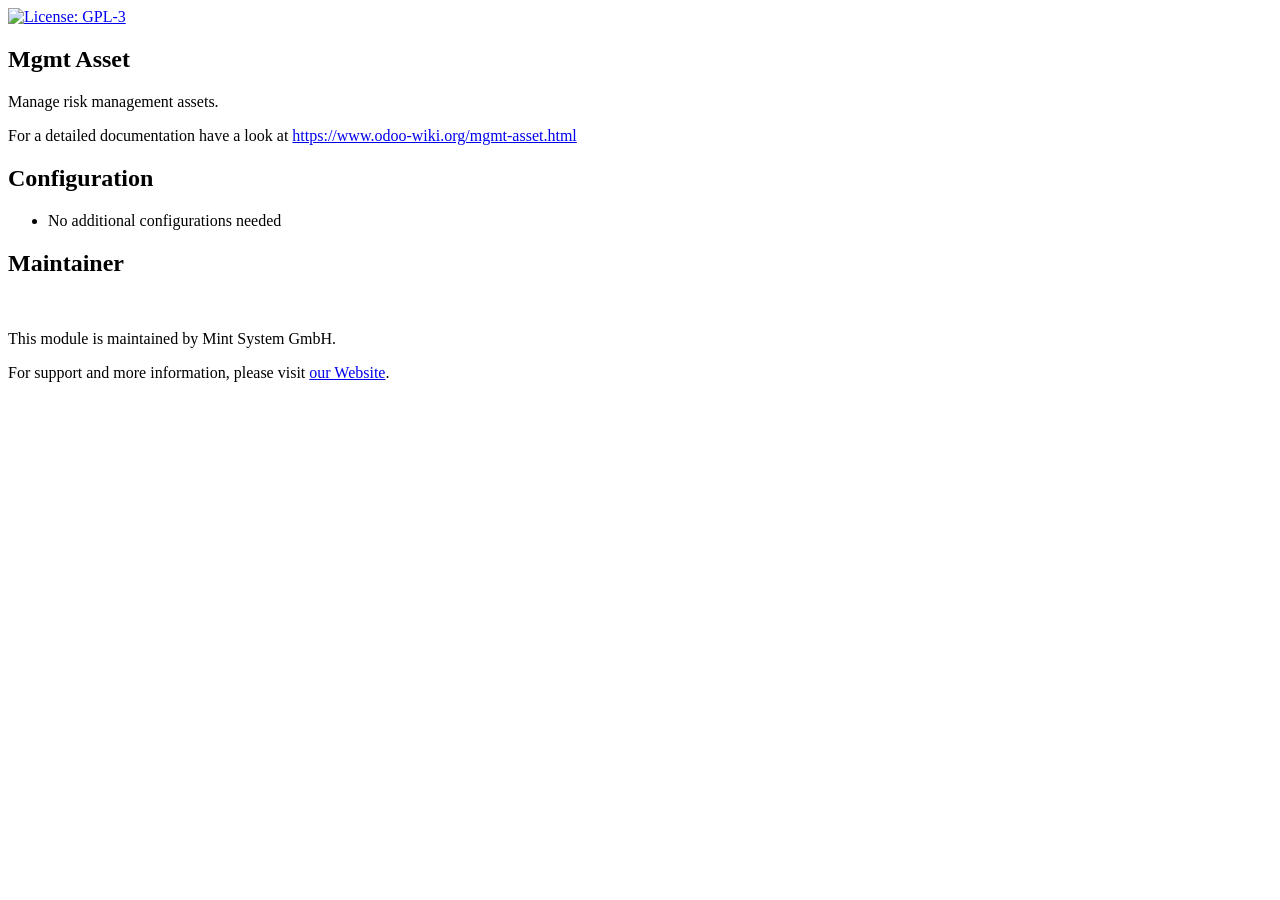
==== mgmt_asset/static/description/index.html @ a3a16593 "feat: init branch 17.0" ====
<!DOCTYPE html>
<html>
<head>
    <meta charset="utf-8" />
</head>
<body><a href="http://www.gnu.org/licenses/gpl-3.0-standalone.html">
        <img alt="License: GPL-3" src="https://img.shields.io/badge/licence-GPL--3-blue.svg" />
    </a>
    <section id="mgmt-asset">
        <h1>Mgmt Asset</h1>
        <p>Manage risk management assets.</p>
        <p>For a detailed documentation have a look at <a href="https://www.odoo-wiki.org/mgmt-asset.html">https://www.odoo-wiki.org/mgmt-asset.html</a></p>
        <section id="configuration">
            <h2>Configuration</h2>
            <ul>
                <li>No additional configurations needed</li>
            </ul>
        </section>
        <section id="maintainer">
            <h2>Maintainer</h2>
        <a href="https://www.mint-system.ch">
                <img src="https://raw.githubusercontent.com/Mint-System/Wiki/master/assets/mint-system-logo.png" alt="" />
            </a>
            <p>This module is maintained by Mint System GmbH.</p>
            <p>For support and more information, please visit <a href="https://www.mint-system.ch">our Website</a>.</p>
        </section>
    </section>
</body>
</html>
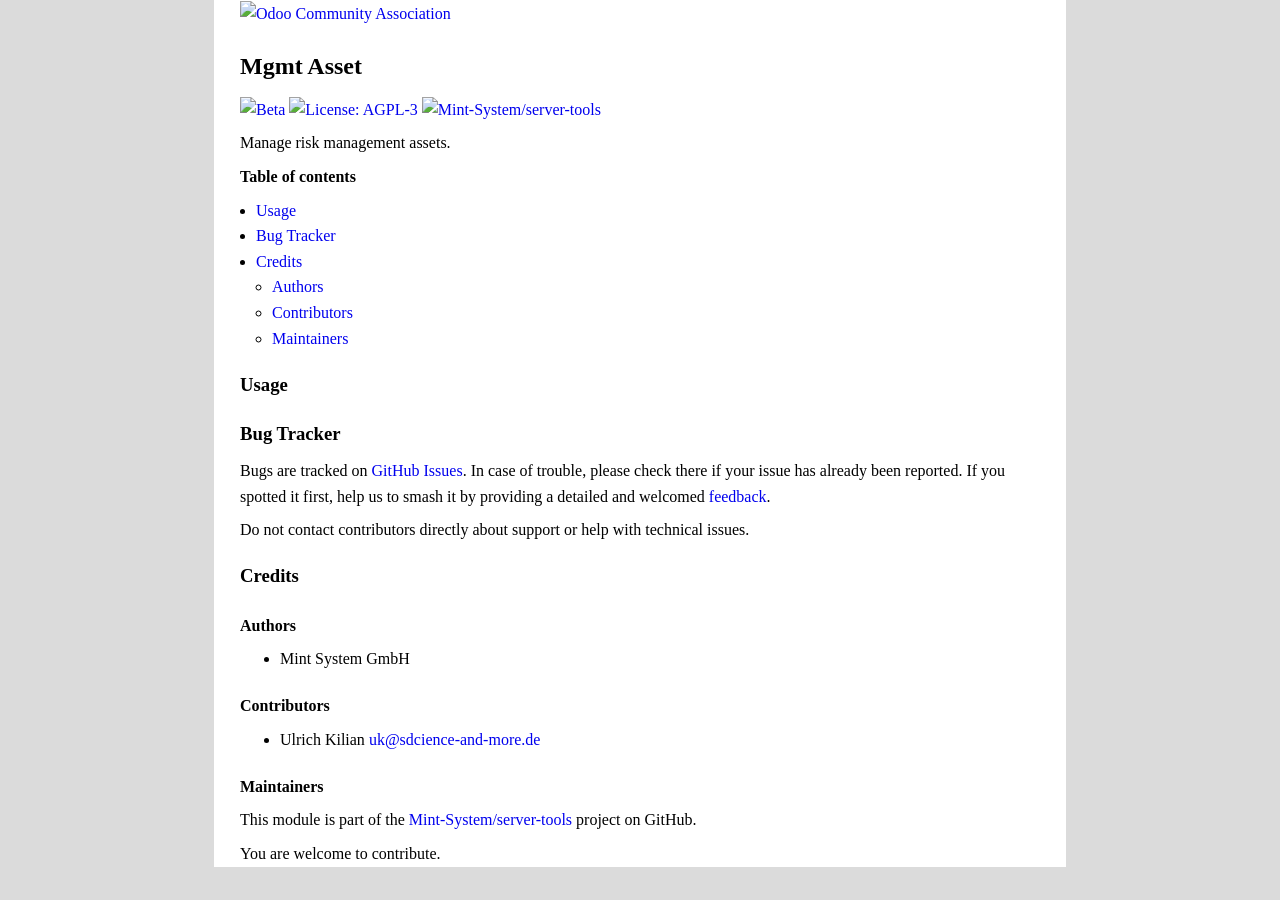
==== commit 7a41b831: "chore: update README and documentation for all modules" ====
--- a/mgmt_asset/static/description/index.html
+++ b/mgmt_asset/static/description/index.html
@@ -1,29 +1,686 @@
 <!DOCTYPE html>
-<html>
+<html xmlns="http://www.w3.org/1999/xhtml" xml:lang="en" lang="en">
 <head>
-    <meta charset="utf-8" />
+<meta charset="utf-8" />
+<meta name="generator" content="Docutils 0.22.4: https://docutils.sourceforge.io/" />
+<meta name="viewport" content="width=device-width, initial-scale=1" />
+<title>README.rst</title>
+<style type="text/css">
+
+/* Minimal style sheet for the HTML output of Docutils.                    */
+/*                                                                         */
+/* :Author: Günter Milde, based on html4css1.css by David Goodger          */
+/* :Id: $Id: minimal.css 10018 2025-03-06 16:19:15Z milde $                                                               */
+/* :Copyright: © 2015, 2021 Günter Milde.                                  */
+/* :License: Released under the terms of the `2-Clause BSD license`_,      */
+/*    in short:                                                            */
+/*                                                                         */
+/*    Copying and distribution of this file, with or without modification, */
+/*    are permitted in any medium without royalty provided the copyright   */
+/*    notice and this notice are preserved.                                */
+/*                                                                         */
+/*    This file is offered as-is, without any warranty.                    */
+/*                                                                         */
+/* .. _2-Clause BSD license: http://www.spdx.org/licenses/BSD-2-Clause     */
+
+/* This CSS3 stylesheet defines rules for Docutils elements without        */
+/* HTML equivalent. It is required to make the document semantics visible. */
+/*                                                                         */
+/* .. _validates: http://jigsaw.w3.org/css-validator/validator$link        */
+
+/* titles */
+p.topic-title,
+p.admonition-title,
+p.system-message-title {
+  font-weight: bold;
+}
+p.sidebar-title,
+p.rubric {
+  font-weight: bold;
+  font-size: larger;
+}
+p.rubric {
+  color: maroon;
+}
+p.subtitle,
+p.section-subtitle,
+p.sidebar-subtitle {
+  font-weight: bold;
+  margin-top: -0.5em;
+}
+h1 + p.subtitle {
+  font-size: 1.6em;
+}
+a.toc-backref {
+  color: inherit;
+  text-decoration: none;
+}
+
+/* Warnings, Errors */
+.system-messages h2,
+.system-message-title,
+pre.problematic,
+span.problematic {
+  color: red;
+}
+
+/* Inline Literals */
+.docutils.literal {
+  font-family: monospace;
+  white-space: pre-wrap;
+}
+/* do not wrap at hyphens and similar: */
+.literal > span.pre { white-space: nowrap; }
+
+/* keep line-breaks (\n) visible */
+.pre-wrap { white-space: pre-wrap; }
+
+/* Lists */
+
+/* compact and simple lists: no margin between items */
+.simple  li, .simple  ul, .simple  ol, .simple  > li p,
+.compact li, .compact ul, .compact ol, .compact > li p,
+dl.simple  > dd, dl.compact > dd, dl.docinfo > dd {
+  margin-top: 0;
+  margin-bottom: 0;
+}
+/* Nested Paragraphs */
+p:first-child { margin-top: 0; }
+p:last-child { margin-bottom: 0; }
+details > p:last-child { margin-bottom: 1em; }
+
+/* Table of Contents */
+.contents ul.auto-toc { /* section numbers present */
+  list-style-type: none;
+}
+
+/* Enumerated Lists */
+ol.arabic     { list-style: decimal }
+ol.loweralpha { list-style: lower-alpha }
+ol.upperalpha { list-style: upper-alpha }
+ol.lowerroman { list-style: lower-roman }
+ol.upperroman { list-style: upper-roman }
+
+/* Definition Lists and Derivatives */
+dt .classifier { font-style: italic }
+dt .classifier:before {
+  font-style: normal;
+  margin: 0.5em;
+  content: ":";
+}
+/* Field Lists and similar */
+/* bold field name, content starts on the same line */
+dl.field-list,
+dl.option-list,
+dl.docinfo {
+  display: flow-root;
+}
+dl.field-list > dt,
+dl.option-list > dt,
+dl.docinfo > dt {
+  font-weight: bold;
+  clear: left;
+  float: left;
+  margin: 0;
+  padding: 0;
+  padding-right: 0.25em;
+}
+/* Offset for field content (corresponds to the --field-name-limit option) */
+dl.field-list > dd,
+dl.option-list > dd,
+dl.docinfo > dd {
+  margin-left:  9em; /* ca. 14 chars in the test examples, fit all Docinfo fields */
+}
+/* start nested lists on new line */
+dd > dl:first-child,
+dd > ul:first-child,
+dd > ol:first-child {
+  clear: left;
+}
+/* start field-body on a new line after long field names */
+dl.field-list > dd > *:first-child,
+dl.option-list > dd > *:first-child
+{
+  display: inline-block;
+  width: 100%;
+  margin: 0;
+}
+
+/* Bibliographic Fields (docinfo) */
+dl.docinfo pre.address {
+  font: inherit;
+  margin: 0;
+}
+dl.docinfo > dd.authors > p { margin: 0; }
+
+/* Option Lists */
+dl.option-list > dt { font-weight: normal; }
+span.option { white-space: nowrap; }
+
+/* Footnotes and Citations  */
+
+.footnote, .citation { margin: 1em 0; } /* default paragraph skip (Firefox) */
+/* hanging indent */
+.citation { padding-left: 2em; }
+.footnote { padding-left: 1.7em; }
+.footnote.superscript { padding-left: 1.0em; }
+.citation > .label { margin-left: -2em; }
+.footnote > .label { margin-left: -1.7em; }
+.footnote.superscript > .label { margin-left: -1.0em; }
+
+.footnote > .label + *,
+.citation > .label + * {
+  display: inline-block;
+  margin-top: 0;
+  vertical-align: top;
+}
+.footnote > .backrefs + *,
+.citation > .backrefs + * {
+  margin-top: 0;
+}
+.footnote > .label + p, .footnote > .backrefs + p,
+.citation > .label + p, .citation > .backrefs + p {
+  display: inline;
+  vertical-align: inherit;
+}
+
+.backrefs { user-select: none; }
+.backrefs > a { font-style: italic; }
+
+/* superscript footnotes */
+a[role="doc-noteref"].superscript,
+.footnote.superscript > .label,
+.footnote.superscript > .backrefs {
+  vertical-align: super;
+  font-size: smaller;
+  line-height: 1;
+}
+a[role="doc-noteref"].superscript > .fn-bracket,
+.footnote.superscript > .label > .fn-bracket {
+  /* hide brackets in display but leave for copy/paste */
+  display: inline-block;
+  width: 0;
+  overflow: hidden;
+}
+[role="doc-noteref"].superscript + [role="doc-noteref"].superscript {
+  padding-left: 0.15em; /* separate consecutive footnote references */
+  /* TODO: unfortunately, "+" also selects with text between the references. */
+}
+
+/* Alignment */
+.align-left   {
+  text-align: left;
+  margin-right: auto;
+}
+.align-center {
+  text-align: center;
+  margin-left: auto;
+  margin-right: auto;
+}
+.align-right  {
+  text-align: right;
+  margin-left: auto;
+}
+.align-top    { vertical-align: top; }
+.align-middle { vertical-align: middle; }
+.align-bottom { vertical-align: bottom; }
+
+/* reset inner alignment in figures and tables */
+figure.align-left, figure.align-right,
+table.align-left, table.align-center, table.align-right {
+  text-align: inherit;
+}
+
+/* Text Blocks */
+.topic { margin: 1em 2em; }
+.sidebar,
+.admonition,
+.system-message {
+  margin: 1em 2em;
+  border: thin solid;
+  padding: 0.5em 1em;
+}
+div.line-block { display: block; }
+div.line-block div.line-block, pre { margin-left: 2em; }
+
+/* Code line numbers: don't copy with drag-and-drop */
+pre.code .ln { display: none; }
+pre.code code:before {
+  content: attr(data-lineno);
+  font-size: small;
+  color: gray;
+}
+
+/* Tables */
+table {
+  border-collapse: collapse;
+}
+td, th {
+  border: thin solid silver;
+  padding: 0 1ex;
+}
+.borderless td, .borderless th {
+  border: 0;
+  padding: 0;
+  padding-right: 0.5em /* separate table cells */
+}
+
+table > caption, figcaption {
+  text-align: left;
+  margin-top: 0.2em;
+  margin-bottom: 0.2em;
+}
+table.captionbelow {
+  caption-side: bottom;
+}
+
+/* MathML (see "math.css" for --math-output=HTML) */
+math .boldsymbol { font-weight: bold; }
+math.boxed, math .boxed {padding: 0.25em; border: thin solid; }
+/* style table similar to AMS "align" or "aligned" environment: */
+mtable.cases > mtr > mtd { text-align: left; }
+mtable.ams-align > mtr > mtd { padding-left: 0; padding-right: 0; }
+mtable.ams-align > mtr > mtd:nth-child(2n) { text-align: left; }
+mtable.ams-align > mtr > mtd:nth-child(2n+1) { text-align: right; }
+mtable.ams-align > mtr > mtd:nth-child(2n+3) { padding-left: 2em; }
+.mathscr mi, mi.mathscr {
+  font-family: STIX, XITSMathJax_Script, rsfs10,
+               "Asana Math", Garamond, cursive;
+}
+
+/* Document Header and Footer */
+header { border-bottom: 1px solid black; }
+footer { border-top: 1px solid black; }
+
+/* Images are block-level by default in Docutils */
+/* New HTML5 block elements: set display for older browsers */
+img, svg, header, footer, main, aside, nav, section, figure, video, details {
+  display: block;
+}
+svg { width: auto; height: auto; }  /* enable scaling of SVG images */
+/* inline images */
+
+p img, p svg, p video,
+h1 img, h2 img, h3 img, h4 img, h5 img, h6 img,
+h1 svg, h2 svg, h3 svg, h4 svg, h5 svg, h6 svg {
+  display: inline;
+}
+
+</style>
+<style type="text/css">
+
+/* CSS31_ style sheet for the output of Docutils HTML writers.             */
+/* Rules for easy reading and pre-defined style variants.                  */
+/*                                                                         */
+/* :Author: Günter Milde, based on html4css1.css by David Goodger          */
+/* :Id: $Id: plain.css 10079 2025-04-10 12:01:48Z milde $                                                               */
+/* :Copyright: © 2015 Günter Milde.                                        */
+/* :License: Released under the terms of the `2-Clause BSD license`_,      */
+/*    in short:                                                            */
+/*                                                                         */
+/*    Copying and distribution of this file, with or without modification, */
+/*    are permitted in any medium without royalty provided the copyright   */
+/*    notice and this notice are preserved.                                */
+/*                                                                         */
+/*    This file is offered as-is, without any warranty.                    */
+/*                                                                         */
+/* .. _2-Clause BSD license: http://www.spdx.org/licenses/BSD-2-Clause     */
+/* .. _CSS3: https://www.w3.org/Style/CSS/                                 */
+
+
+/* Document Structure */
+/* ****************** */
+
+/* "page layout" */
+body {
+  margin: 0;
+  background-color: #dbdbdb;
+  --field-indent: 9em; /* default indent of fields in field lists */
+}
+main, footer, header {
+  line-height:1.6;
+  /* avoid long lines --> better reading */
+  /* optimum is 45…75 characters/line <http://webtypography.net/2.1.2> */
+  /* OTOH: lines should not be too short because of missing hyphenation, */
+  max-width: 50rem;
+  padding: 1px 2%; /* 1px on top avoids grey bar above title (mozilla) */
+  margin: auto;
+}
+main {
+  counter-reset: table figure;
+  background-color: white;
+}
+footer, header {
+  font-size: smaller;
+  padding: 0.5em 2%;
+  border: none;
+}
+
+/* Table of Contents */
+ul.auto-toc > li > p {
+  padding-left: 1em;
+  text-indent: -1em;
+}
+nav.contents ul {
+  padding-left: 1em;
+}
+main > nav.contents ul ul ul ul:not(.auto-toc) {
+  list-style-type: '\2B29\ ';
+}
+main > nav.contents ul ul ul ul ul:not(.auto-toc) {
+  list-style-type: '\2B1D\ ';
+}
+
+/* Transitions */
+hr.docutils {
+  width: 80%;
+  margin-top: 1em;
+  margin-bottom: 1em;
+  clear: both;
+}
+
+/* Paragraphs */
+
+/* vertical space (parskip) */
+p, ol, ul, dl, li,
+.footnote, .citation,
+div > math,
+table {
+  margin-top: 0.5em;
+  margin-bottom: 0.5em;
+}
+
+h1, h2, h3, h4, h5, h6,
+dd, details > p:last-child {
+  margin-bottom: 0.5em;
+}
+
+/* Lists */
+/* ===== */
+
+/* Definition Lists */
+/* Indent lists nested in definition lists */
+dd > ul:only-child, dd > ol:only-child { padding-left: 1em; }
+
+/* Description Lists */
+/* styled like in most dictionaries, encyclopedias etc. */
+dl.description {
+  display: flow-root;
+}
+dl.description > dt {
+  font-weight: bold;
+  clear: left;
+  float: left;
+  margin: 0;
+  padding: 0;
+  padding-right: 0.3em;
+}
+dl.description > dd:after {
+  display: table;
+  content: "";
+  clear: left; /* clearfix for empty descriptions */
+}
+
+/* Field Lists */
+
+dl.field-list > dd,
+dl.docinfo > dd {
+  margin-left: var(--field-indent); /* adapted in media queries or HTML */
+}
+
+/* example for custom field-name width */
+dl.field-list.narrow > dd {
+  --field-indent: 5em;
+}
+/* run-in: start field-body on same line after long field names */
+dl.field-list.run-in > dd p {
+  display: block;
+}
+
+/* Bibliographic Fields */
+
+/* generally, bibliographic fields use dl.docinfo */
+/* but dedication and abstract are placed into divs */
+div.abstract p.topic-title {
+  text-align: center;
+}
+div.dedication {
+  margin: 2em 5em;
+  text-align: center;
+  font-style: italic;
+}
+div.dedication p.topic-title {
+  font-style: normal;
+}
+
+/* disclosures */
+details { padding-left: 1em; }
+summary { margin-left: -1em; }
+
+/* Text Blocks */
+/* =========== */
+
+/* Literal Blocks */
+pre.literal-block, pre.doctest-block,
+pre.math, pre.code {
+  font-family: monospace;
+}
+
+/* Block Quotes and Topics */
+bockquote { margin: 1em 2em; }
+blockquote p.attribution {
+  text-align: right;
+  margin-left: 20%;
+}
+
+/* Tables */
+/* ====== */
+
+/* th { vertical-align: bottom; } */
+
+table tr { text-align: left; }
+
+/* "booktabs" style (no vertical lines) */
+table.booktabs {
+  border: 0;
+  border-top: 2px solid;
+  border-bottom: 2px solid;
+  border-collapse: collapse;
+}
+table.booktabs * {
+  border: 0;
+}
+table.booktabs th {
+  border-bottom: thin solid;
+}
+
+/* numbered tables (counter defined in div.document) */
+table.numbered > caption:before {
+  counter-increment: table;
+  content: "Table " counter(table) ": ";
+  font-weight: bold;
+}
+
+/* Explicit Markup Blocks */
+/* ====================== */
+
+/* Footnotes and Citations */
+/* ----------------------- */
+
+/* line on the left */
+.footnote-list {
+  border-left: solid thin;
+  padding-left: 0.25em;
+}
+
+/* Directives */
+/* ---------- */
+
+/* Body Elements */
+/* ~~~~~~~~~~~~~ */
+
+/* Images and Figures */
+
+/* let content flow to the side of aligned images and figures */
+figure.align-left,
+img.align-left,
+svg.align-left,
+video.align-left,
+div.align-left,
+object.align-left {
+  clear: left;
+  float: left;
+  margin-right: 1em;
+}
+figure.align-right,
+img.align-right,
+svg.align-right,
+video.align-right,
+div.align-right,
+object.align-right {
+  clear: right;
+  float: right;
+  margin-left: 1em;
+}
+/* Stop floating sidebars, images and figures */
+h1, h2, h3, h4, footer, header { clear: both; }
+
+/* Numbered figures */
+figure.numbered > figcaption > p:before {
+  counter-increment: figure;
+  content: "Figure " counter(figure) ": ";
+  font-weight: bold;
+}
+
+/* Admonitions and System Messages */
+.caution p.admonition-title,
+.attention p.admonition-title,
+.danger p.admonition-title,
+.error p.admonition-title,
+.warning p.admonition-title,
+div.error {
+  color: red;
+}
+
+/* Sidebar */
+/* Move right. In a layout with fixed margins, */
+/* it can be moved into the margin.            */
+aside.sidebar {
+  width: 30%;
+  max-width: 26em;
+  float: right;
+  clear: right;
+  margin-left: 1em;
+  margin-right: -1%;
+  background-color: #fffffa;
+}
+
+
+/* Code */
+pre.code { padding: 0.7ex }
+pre.code, code { background-color: #eeeeee }
+/* basic highlighting: for a complete scheme, see */
+/* https://docutils.sourceforge.io/sandbox/stylesheets/ */
+pre.code .comment, code .comment { color: #5C6576 }
+pre.code .keyword, code .keyword { color: #3B0D06; font-weight: bold }
+pre.code .literal.string, code .literal.string { color: #0C5404 }
+pre.code .name.builtin, code .name.builtin { color: #352B84 }
+pre.code .deleted, code .deleted { background-color: #DEB0A1}
+pre.code .inserted, code .inserted { background-color: #A3D289}
+
+
+/* Epigraph           */
+/* Highlights         */
+/* Pull-Quote         */
+/* Compound Paragraph */
+/* Container          */
+
+/* Inline Markup */
+/* ============= */
+
+sup, sub { line-height: 0.8; } /* do not add leading for lines with sup/sub */
+
+/* Inline Literals                                          */
+/* possible values: normal, nowrap, pre, pre-wrap, pre-line */
+/*   span.docutils.literal { white-space: pre-wrap; }       */
+
+/* Hyperlink References */
+a { text-decoration: none; }
+
+/* External Targets       */
+/*   span.target.external */
+/* Internal Targets       */
+/*   span.target.internal */
+/* Footnote References    */
+/*   a[role="doc-noteref"] */
+/* Citation References    */
+/*   a.citation-reference */
+
+</style>
 </head>
-<body><a href="http://www.gnu.org/licenses/gpl-3.0-standalone.html">
-        <img alt="License: GPL-3" src="https://img.shields.io/badge/licence-GPL--3-blue.svg" />
-    </a>
-    <section id="mgmt-asset">
-        <h1>Mgmt Asset</h1>
-        <p>Manage risk management assets.</p>
-        <p>For a detailed documentation have a look at <a href="https://www.odoo-wiki.org/mgmt-asset.html">https://www.odoo-wiki.org/mgmt-asset.html</a></p>
-        <section id="configuration">
-            <h2>Configuration</h2>
-            <ul>
-                <li>No additional configurations needed</li>
-            </ul>
-        </section>
-        <section id="maintainer">
-            <h2>Maintainer</h2>
-        <a href="https://www.mint-system.ch">
-                <img src="https://raw.githubusercontent.com/Mint-System/Wiki/master/assets/mint-system-logo.png" alt="" />
-            </a>
-            <p>This module is maintained by Mint System GmbH.</p>
-            <p>For support and more information, please visit <a href="https://www.mint-system.ch">our Website</a>.</p>
-        </section>
-    </section>
+<body>
+<main>
+
+
+<a class="reference external image-reference" href="https://odoo-community.org/get-involved?utm_source=readme">
+<img alt="Odoo Community Association" src="https://odoo-community.org/readme-banner-image" />
+</a>
+<section id="mgmt-asset">
+<h2>Mgmt Asset</h2>
+<!-- !!!!!!!!!!!!!!!!!!!!!!!!!!!!!!!!!!!!!!!!!!!!!!!!!!!!
+!! This file is generated by oca-gen-addon-readme !!
+!! changes will be overwritten.                   !!
+!!!!!!!!!!!!!!!!!!!!!!!!!!!!!!!!!!!!!!!!!!!!!!!!!!!!
+!! source digest: sha256:fe33aa50b9314e0d558d6b686c882ee1053ac6aadc09e333d48043eaa2d02c41
+!!!!!!!!!!!!!!!!!!!!!!!!!!!!!!!!!!!!!!!!!!!!!!!!!!!! -->
+<p><a class="reference external image-reference" href="https://odoo-community.org/page/development-status"><img alt="Beta" src="https://img.shields.io/badge/maturity-Beta-yellow.png" /></a> <a class="reference external image-reference" href="http://www.gnu.org/licenses/agpl-3.0-standalone.html"><img alt="License: AGPL-3" src="https://img.shields.io/badge/license-AGPL--3-blue.png" /></a> <a class="reference external image-reference" href="https://github.com/Mint-System/server-tools/tree/19.0/mgmt_asset"><img alt="Mint-System/server-tools" src="https://img.shields.io/badge/github-Mint--System%2Fserver--tools-lightgray.png?logo=github" /></a></p>
+<p>Manage risk management assets.</p>
+<p><strong>Table of contents</strong></p>
+<nav class="contents local" id="contents">
+<ul class="simple">
+<li><p><a class="reference internal" href="#usage" id="toc-entry-1">Usage</a></p></li>
+<li><p><a class="reference internal" href="#bug-tracker" id="toc-entry-2">Bug Tracker</a></p></li>
+<li><p><a class="reference internal" href="#credits" id="toc-entry-3">Credits</a></p>
+<ul>
+<li><p><a class="reference internal" href="#authors" id="toc-entry-4">Authors</a></p></li>
+<li><p><a class="reference internal" href="#contributors" id="toc-entry-5">Contributors</a></p></li>
+<li><p><a class="reference internal" href="#maintainers" id="toc-entry-6">Maintainers</a></p></li>
+</ul>
+</li>
+</ul>
+</nav>
+<section id="usage">
+<h3><a class="toc-backref" href="#toc-entry-1" role="doc-backlink">Usage</a></h3>
+</section>
+<section id="bug-tracker">
+<h3><a class="toc-backref" href="#toc-entry-2" role="doc-backlink">Bug Tracker</a></h3>
+<p>Bugs are tracked on <a class="reference external" href="https://github.com/Mint-System/server-tools/issues">GitHub Issues</a>.
+In case of trouble, please check there if your issue has already been reported.
+If you spotted it first, help us to smash it by providing a detailed and welcomed
+<a class="reference external" href="https://github.com/Mint-System/server-tools/issues/new?body=module:%20mgmt_asset%0Aversion:%2019.0%0A%0A**Steps%20to%20reproduce**%0A-%20...%0A%0A**Current%20behavior**%0A%0A**Expected%20behavior**">feedback</a>.</p>
+<p>Do not contact contributors directly about support or help with technical issues.</p>
+</section>
+<section id="credits">
+<h3><a class="toc-backref" href="#toc-entry-3" role="doc-backlink">Credits</a></h3>
+<section id="authors">
+<h4><a class="toc-backref" href="#toc-entry-4" role="doc-backlink">Authors</a></h4>
+<ul class="simple">
+<li><p>Mint System GmbH</p></li>
+</ul>
+</section>
+<section id="contributors">
+<h4><a class="toc-backref" href="#toc-entry-5" role="doc-backlink">Contributors</a></h4>
+<ul class="simple">
+<li><p>Ulrich Kilian <a class="reference external" href="mailto:uk&#64;sdcience-and-more.de">uk&#64;sdcience-and-more.de</a></p></li>
+</ul>
+</section>
+<section id="maintainers">
+<h4><a class="toc-backref" href="#toc-entry-6" role="doc-backlink">Maintainers</a></h4>
+<p>This module is part of the <a class="reference external" href="https://github.com/Mint-System/server-tools/tree/19.0/mgmt_asset">Mint-System/server-tools</a> project on GitHub.</p>
+<p>You are welcome to contribute.</p>
+</section>
+</section>
+</section>
+</main>
 </body>
-</html>+</html>
